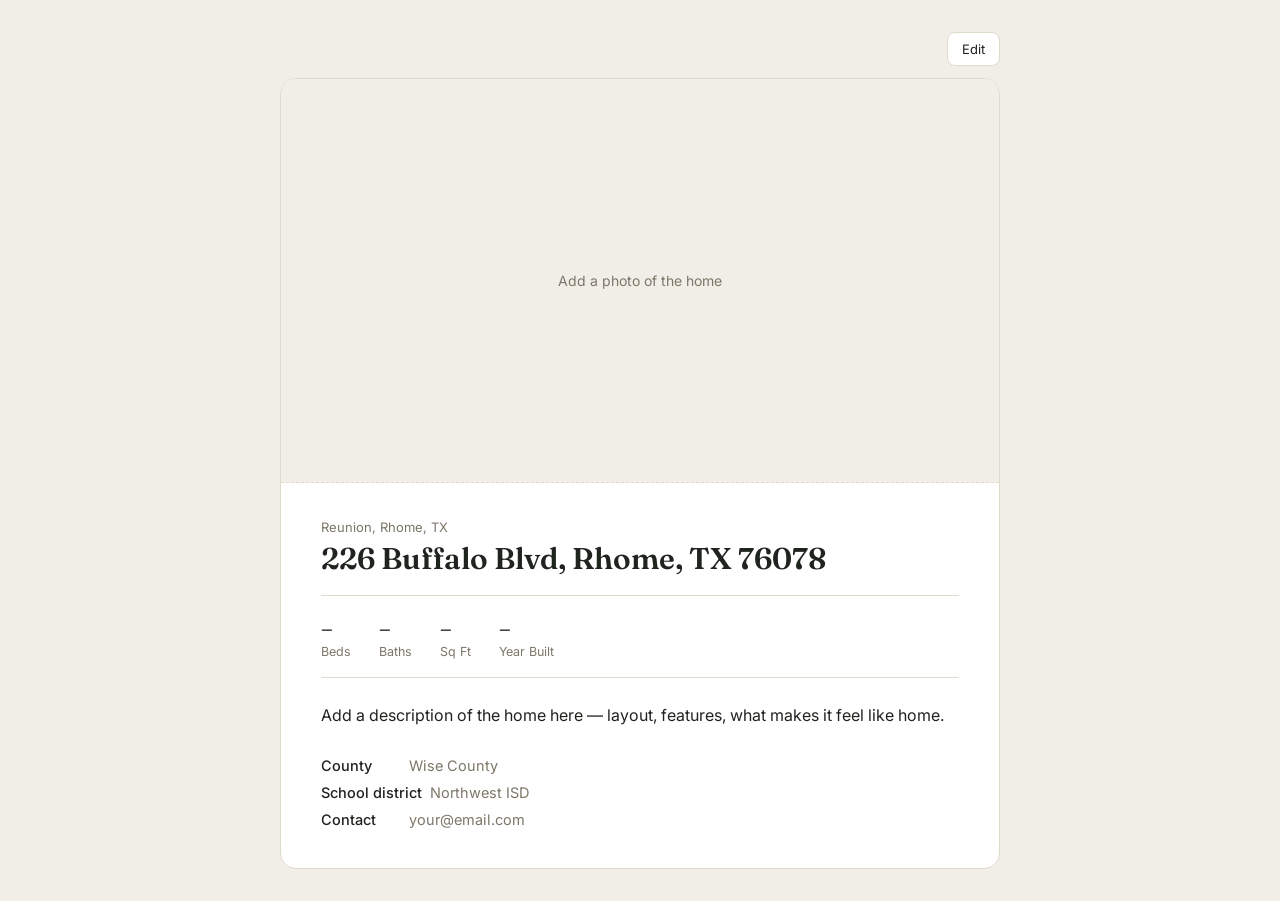
==== Test Page.html @ f7ece691 "Create property page with editable fields and photo upload This HTML file contains the structure and" ====
<!DOCTYPE html>
<html lang="en">
<head>
<meta charset="UTF-8">
<meta name="viewport" content="width=device-width, initial-scale=1.0">
<title>226 Buffalo Blvd</title>
<link rel="preconnect" href="https://fonts.googleapis.com">
<link href="https://fonts.googleapis.com/css2?family=Fraunces:opsz,wght@9..144,400;9..144,600&family=Inter:wght@400;500;600&display=swap" rel="stylesheet">
<style>
  :root{
    --bg:#F0EEE6; --card:#FFFFFF; --ink:#20241F; --muted:#7C7768;
    --accent:#4C6B5B; --line:#DEDACD;
  }
  @media (prefers-color-scheme: dark){
    :root:not([data-theme="light"]){
      --bg:#181A16; --card:#22251F; --ink:#EDEAE0; --muted:#9B9584;
      --accent:#7FA893; --line:#33362C;
    }
  }
  :root[data-theme="dark"]{
    --bg:#181A16; --card:#22251F; --ink:#EDEAE0; --muted:#9B9584;
    --accent:#7FA893; --line:#33362C;
  }
  *{box-sizing:border-box;}
  body{
    margin:0; background:var(--bg); color:var(--ink);
    font-family:'Inter',sans-serif; min-height:100vh; padding:32px 16px;
  }
  .page{width:100%; max-width:720px; margin:0 auto;}
  .toolbar{display:flex; justify-content:flex-end; gap:8px; margin-bottom:12px;}
  .btn{
    font-family:'Inter',sans-serif; font-size:13px; padding:8px 14px;
    border-radius:8px; border:1px solid var(--line); background:var(--card);
    color:var(--ink); cursor:pointer;
  }
  .btn.primary{background:var(--accent); color:#fff; border-color:var(--accent); display:none;}
  body.editing .btn.primary{display:inline-block;}
  .card{
    background:var(--card); border:1px solid var(--line); border-radius:16px;
    overflow:hidden;
  }
  .photo-wrap{position:relative; width:100%; aspect-ratio:16/9; background:var(--bg);}
  .photo{width:100%; height:100%; object-fit:cover; display:block;}
  .photo-placeholder{
    width:100%; height:100%; display:flex; align-items:center; justify-content:center;
    color:var(--muted); font-size:14px; border-bottom:1px dashed var(--line);
  }
  .photo-edit{
    display:none; position:absolute; bottom:14px; right:14px;
    padding:8px 14px; border-radius:8px; background:var(--accent);
    color:#fff; align-items:center; justify-content:center; cursor:pointer;
    font-size:13px; border:none;
  }
  body.editing .photo-edit{display:flex;}
  .content{padding:36px 40px 40px;}
  .eyebrow{color:var(--muted); font-size:13px; margin:0 0 6px; outline:none;}
  h1{
    font-family:'Fraunces',serif; font-weight:600; font-size:30px;
    margin:0 0 18px; line-height:1.2; outline:none;
  }
  .facts{
    display:flex; gap:28px; padding:18px 0; margin:0 0 24px;
    border-top:1px solid var(--line); border-bottom:1px solid var(--line);
  }
  .fact{display:flex; flex-direction:column; gap:2px;}
  .fact .num{font-family:'Fraunces',serif; font-size:22px; font-weight:600; outline:none;}
  .fact .lbl{font-size:12.5px; color:var(--muted);}
  .desc{
    color:var(--ink); font-size:16px; line-height:1.7; margin:0 0 28px; outline:none;
  }
  .info{display:flex; flex-direction:column; gap:10px; font-size:14.5px; color:var(--muted);}
  .info-row{display:flex; gap:8px;}
  .info-row .label{font-weight:500; color:var(--ink); min-width:80px;}
  .info-row .value{outline:none; color:var(--muted);}
  [contenteditable="true"]{cursor:text;}
  body.editing [contenteditable="true"]:hover{background:var(--bg); border-radius:4px;}
  .hint{text-align:center; font-size:12px; color:var(--muted); margin-top:16px; display:none;}
  body.editing .hint{display:block;}
  input[type=file]{display:none;}
</style>
</head>
<body>
<div class="page">
  <div class="toolbar">
    <button class="btn" id="editBtn">Edit</button>
    <button class="btn primary" id="doneBtn">Done</button>
  </div>

  <div class="card">
    <div class="photo-wrap">
      <img class="photo" id="photoImg" style="display:none;">
      <div class="photo-placeholder" id="photoPlaceholder">Add a photo of the home</div>
      <button class="photo-edit" id="photoEditBtn">Change photo</button>
      <input type="file" id="photoInput" accept="image/*">
    </div>

    <div class="content">
      <p class="eyebrow" contenteditable="false" id="subdivision">Reunion, Rhome, TX</p>
      <h1 contenteditable="false" id="address">226 Buffalo Blvd, Rhome, TX 76078</h1>

      <div class="facts">
        <div class="fact"><span class="num" contenteditable="false" id="beds">–</span><span class="lbl">Beds</span></div>
        <div class="fact"><span class="num" contenteditable="false" id="baths">–</span><span class="lbl">Baths</span></div>
        <div class="fact"><span class="num" contenteditable="false" id="sqft">–</span><span class="lbl">Sq Ft</span></div>
        <div class="fact"><span class="num" contenteditable="false" id="year">–</span><span class="lbl">Year Built</span></div>
      </div>

      <p class="desc" contenteditable="false" id="desc">Add a description of the home here — layout, features, what makes it feel like home.</p>

      <div class="info">
        <div class="info-row"><span class="label">County</span><span class="value" contenteditable="false" id="county">Wise County</span></div>
        <div class="info-row"><span class="label">School district</span><span class="value" contenteditable="false" id="school">Northwest ISD</span></div>
        <div class="info-row"><span class="label">Contact</span><span class="value" contenteditable="false" id="contact">your@email.com</span></div>
      </div>
      <div class="hint">Click any text to edit it. Click "Change photo" to add a picture of the home.</div>
    </div>
  </div>
</div>

<script>
const editableIds = ['subdivision','address','beds','baths','sqft','year','desc','county','school','contact'];
const body = document.body;
const editBtn = document.getElementById('editBtn');
const doneBtn = document.getElementById('doneBtn');
const photoImg = document.getElementById('photoImg');
const photoPlaceholder = document.getElementById('photoPlaceholder');
const photoEditBtn = document.getElementById('photoEditBtn');
const photoInput = document.getElementById('photoInput');

function save(){
  try{
    const data = {};
    editableIds.forEach(id => data[id] = document.getElementById(id).innerText);
    data.photo = photoImg.dataset.src || '';
    localStorage.setItem('propertyPageData', JSON.stringify(data));
  }catch(e){ console.error('save failed', e); }
}

function load(){
  try{
    const raw = localStorage.getItem('propertyPageData');
    if(!raw) return;
    const data = JSON.parse(raw);
    editableIds.forEach(id => { if(data[id]) document.getElementById(id).innerText = data[id]; });
    if(data.photo){
      photoImg.src = data.photo;
      photoImg.dataset.src = data.photo;
      photoImg.style.display = 'block';
      photoPlaceholder.style.display = 'none';
    }
  }catch(e){ console.error('load failed', e); }
}

editBtn.addEventListener('click', () => {
  body.classList.add('editing');
  editableIds.forEach(id => document.getElementById(id).contentEditable = 'true');
});

doneBtn.addEventListener('click', () => {
  body.classList.remove('editing');
  editableIds.forEach(id => document.getElementById(id).contentEditable = 'false');
  save();
});

photoEditBtn.addEventListener('click', () => photoInput.click());

photoInput.addEventListener('change', (e) => {
  const file = e.target.files[0];
  if(!file) return;
  const reader = new FileReader();
  reader.onload = (ev) => {
    photoImg.src = ev.target.result;
    photoImg.dataset.src = ev.target.result;
    photoImg.style.display = 'block';
    photoPlaceholder.style.display = 'none';
    save();
  };
  reader.readAsDataURL(file);
});

load();
</script>
</body>
</html>
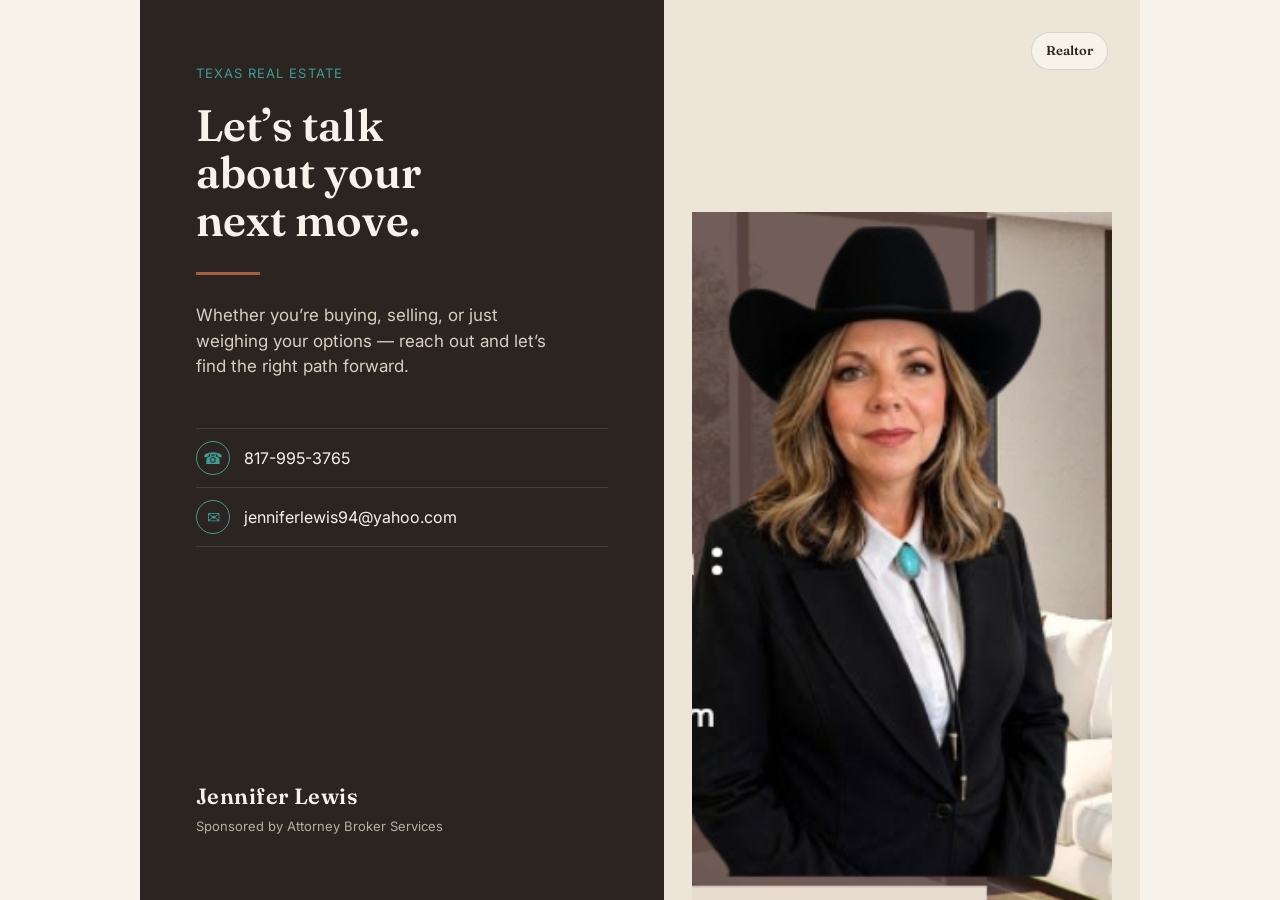
==== commit d4c4fb83: "Update fmt.Println message from 'Hello' to 'Goodbye'" ====
--- a/Test Page.html
+++ b/Test Page.html
@@ -2,183 +2,170 @@
 <html lang="en">
 <head>
 <meta charset="UTF-8">
-<meta name="viewport" content="width=device-width, initial-scale=1.0">
-<title>226 Buffalo Blvd</title>
+<meta name="viewport" content="width=device-width, initial-scale=1">
+<title>Jennifer Lewis | Real Estate</title>
 <link rel="preconnect" href="https://fonts.googleapis.com">
-<link href="https://fonts.googleapis.com/css2?family=Fraunces:opsz,wght@9..144,400;9..144,600&family=Inter:wght@400;500;600&display=swap" rel="stylesheet">
+<link href="https://fonts.googleapis.com/css2?family=Fraunces:opsz,wght@9..144,400;9..144,600;9..144,700&family=Inter:wght@400;500;600&display=swap" rel="stylesheet">
 <style>
   :root{
-    --bg:#F0EEE6; --card:#FFFFFF; --ink:#20241F; --muted:#7C7768;
-    --accent:#4C6B5B; --line:#DEDACD;
+    --charcoal:#2B2420;
+    --cream:#EDE6D8;
+    --turquoise:#3E9C93;
+    --clay:#A85D3E;
+    --bone:#F7F3EA;
   }
-  @media (prefers-color-scheme: dark){
-    :root:not([data-theme="light"]){
-      --bg:#181A16; --card:#22251F; --ink:#EDEAE0; --muted:#9B9584;
-      --accent:#7FA893; --line:#33362C;
-    }
+  *{box-sizing:border-box;margin:0;padding:0;}
+  body{
+    font-family:'Inter',sans-serif;
+    background:var(--bone);
+    color:var(--charcoal);
+    line-height:1.5;
   }
-  :root[data-theme="dark"]{
-    --bg:#181A16; --card:#22251F; --ink:#EDEAE0; --muted:#9B9584;
-    --accent:#7FA893; --line:#33362C;
+  .wrap{
+    max-width:1000px;
+    margin:0 auto;
+    display:grid;
+    grid-template-columns:1.1fr 1fr;
+    min-height:100vh;
   }
-  *{box-sizing:border-box;}
-  body{
-    margin:0; background:var(--bg); color:var(--ink);
-    font-family:'Inter',sans-serif; min-height:100vh; padding:32px 16px;
+  .left{
+    background:var(--charcoal);
+    color:var(--bone);
+    padding:64px 56px;
+    display:flex;
+    flex-direction:column;
+    justify-content:space-between;
+    position:relative;
   }
-  .page{width:100%; max-width:720px; margin:0 auto;}
-  .toolbar{display:flex; justify-content:flex-end; gap:8px; margin-bottom:12px;}
-  .btn{
-    font-family:'Inter',sans-serif; font-size:13px; padding:8px 14px;
-    border-radius:8px; border:1px solid var(--line); background:var(--card);
-    color:var(--ink); cursor:pointer;
+  .eyebrow{
+    font-size:13px;
+    letter-spacing:.08em;
+    color:var(--turquoise);
+    margin-bottom:18px;
   }
-  .btn.primary{background:var(--accent); color:#fff; border-color:var(--accent); display:none;}
-  body.editing .btn.primary{display:inline-block;}
-  .card{
-    background:var(--card); border:1px solid var(--line); border-radius:16px;
+  h1{
+    font-family:'Fraunces',serif;
+    font-weight:600;
+    font-size:44px;
+    line-height:1.08;
+    max-width:9ch;
+  }
+  .rule{
+    width:64px;
+    height:3px;
+    background:var(--clay);
+    margin:28px 0;
+  }
+  .tagline{
+    font-size:17px;
+    color:#D8CFC0;
+    max-width:32ch;
+  }
+  .contact{
+    margin-top:48px;
+  }
+  .contact a{
+    color:inherit;
+    text-decoration:none;
+  }
+  .contact-row{
+    display:flex;
+    align-items:center;
+    gap:14px;
+    padding:12px 0;
+    border-top:1px solid rgba(247,243,234,0.12);
+    font-size:16px;
+  }
+  .contact-row:last-child{border-bottom:1px solid rgba(247,243,234,0.12);}
+  .contact-row .ico{
+    width:34px;height:34px;flex:none;
+    border-radius:50%;
+    border:1px solid var(--turquoise);
+    display:flex;align-items:center;justify-content:center;
+    color:var(--turquoise);
+  }
+  .footer-name{
+    margin-top:56px;
+  }
+  .footer-name .name{
+    font-family:'Fraunces',serif;
+    font-weight:600;
+    font-size:22px;
+    letter-spacing:.02em;
+  }
+  .footer-name .sponsor{
+    font-size:13px;
+    color:#B9AF9E;
+    margin-top:4px;
+  }
+  .right{
+    position:relative;
+    background:var(--cream);
+    display:flex;
+    align-items:flex-end;
+    justify-content:center;
     overflow:hidden;
   }
-  .photo-wrap{position:relative; width:100%; aspect-ratio:16/9; background:var(--bg);}
-  .photo{width:100%; height:100%; object-fit:cover; display:block;}
-  .photo-placeholder{
-    width:100%; height:100%; display:flex; align-items:center; justify-content:center;
-    color:var(--muted); font-size:14px; border-bottom:1px dashed var(--line);
+  .right img{
+    width:100%;
+    max-width:420px;
+    height:auto;
+    display:block;
+    object-fit:cover;
+    filter:saturate(1.03);
   }
-  .photo-edit{
-    display:none; position:absolute; bottom:14px; right:14px;
-    padding:8px 14px; border-radius:8px; background:var(--accent);
-    color:#fff; align-items:center; justify-content:center; cursor:pointer;
-    font-size:13px; border:none;
+  .badge{
+    position:absolute;
+    top:32px;
+    right:32px;
+    background:var(--bone);
+    color:var(--charcoal);
+    font-family:'Fraunces',serif;
+    font-weight:600;
+    font-size:13px;
+    padding:8px 14px;
+    border-radius:999px;
+    border:1px solid rgba(43,36,32,0.15);
   }
-  body.editing .photo-edit{display:flex;}
-  .content{padding:36px 40px 40px;}
-  .eyebrow{color:var(--muted); font-size:13px; margin:0 0 6px; outline:none;}
-  h1{
-    font-family:'Fraunces',serif; font-weight:600; font-size:30px;
-    margin:0 0 18px; line-height:1.2; outline:none;
+  @media (max-width:760px){
+    .wrap{grid-template-columns:1fr;}
+    .left{padding:48px 32px;order:2;}
+    .right{order:1;padding-top:24px;}
+    h1{font-size:34px;}
   }
-  .facts{
-    display:flex; gap:28px; padding:18px 0; margin:0 0 24px;
-    border-top:1px solid var(--line); border-bottom:1px solid var(--line);
-  }
-  .fact{display:flex; flex-direction:column; gap:2px;}
-  .fact .num{font-family:'Fraunces',serif; font-size:22px; font-weight:600; outline:none;}
-  .fact .lbl{font-size:12.5px; color:var(--muted);}
-  .desc{
-    color:var(--ink); font-size:16px; line-height:1.7; margin:0 0 28px; outline:none;
-  }
-  .info{display:flex; flex-direction:column; gap:10px; font-size:14.5px; color:var(--muted);}
-  .info-row{display:flex; gap:8px;}
-  .info-row .label{font-weight:500; color:var(--ink); min-width:80px;}
-  .info-row .value{outline:none; color:var(--muted);}
-  [contenteditable="true"]{cursor:text;}
-  body.editing [contenteditable="true"]:hover{background:var(--bg); border-radius:4px;}
-  .hint{text-align:center; font-size:12px; color:var(--muted); margin-top:16px; display:none;}
-  body.editing .hint{display:block;}
-  input[type=file]{display:none;}
 </style>
 </head>
 <body>
-<div class="page">
-  <div class="toolbar">
-    <button class="btn" id="editBtn">Edit</button>
-    <button class="btn primary" id="doneBtn">Done</button>
+<div class="wrap">
+  <div class="left">
+    <div>
+      <div class="eyebrow">TEXAS REAL ESTATE</div>
+      <h1>Let&rsquo;s talk about your next move.</h1>
+      <div class="rule"></div>
+      <p class="tagline">Whether you&rsquo;re buying, selling, or just weighing your options &mdash; reach out and let&rsquo;s find the right path forward.</p>
+
+      <div class="contact">
+        <div class="contact-row">
+          <span class="ico">&#9742;</span>
+          <a href="tel:8179953765">817-995-3765</a>
+        </div>
+        <div class="contact-row">
+          <span class="ico">&#9993;</span>
+          <a href="mailto:jenniferlewis94@yahoo.com">jenniferlewis94@yahoo.com</a>
+        </div>
+      </div>
+    </div>
+
+    <div class="footer-name">
+      <div class="name">Jennifer Lewis</div>
+      <div class="sponsor">Sponsored by Attorney Broker Services</div>
+    </div>
   </div>
 
-  <div class="card">
-    <div class="photo-wrap">
-      <img class="photo" id="photoImg" style="display:none;">
-      <div class="photo-placeholder" id="photoPlaceholder">Add a photo of the home</div>
-      <button class="photo-edit" id="photoEditBtn">Change photo</button>
-      <input type="file" id="photoInput" accept="image/*">
-    </div>
-
-    <div class="content">
-      <p class="eyebrow" contenteditable="false" id="subdivision">Reunion, Rhome, TX</p>
-      <h1 contenteditable="false" id="address">226 Buffalo Blvd, Rhome, TX 76078</h1>
-
-      <div class="facts">
-        <div class="fact"><span class="num" contenteditable="false" id="beds">–</span><span class="lbl">Beds</span></div>
-        <div class="fact"><span class="num" contenteditable="false" id="baths">–</span><span class="lbl">Baths</span></div>
-        <div class="fact"><span class="num" contenteditable="false" id="sqft">–</span><span class="lbl">Sq Ft</span></div>
-        <div class="fact"><span class="num" contenteditable="false" id="year">–</span><span class="lbl">Year Built</span></div>
-      </div>
-
-      <p class="desc" contenteditable="false" id="desc">Add a description of the home here — layout, features, what makes it feel like home.</p>
-
-      <div class="info">
-        <div class="info-row"><span class="label">County</span><span class="value" contenteditable="false" id="county">Wise County</span></div>
-        <div class="info-row"><span class="label">School district</span><span class="value" contenteditable="false" id="school">Northwest ISD</span></div>
-        <div class="info-row"><span class="label">Contact</span><span class="value" contenteditable="false" id="contact">your@email.com</span></div>
-      </div>
-      <div class="hint">Click any text to edit it. Click "Change photo" to add a picture of the home.</div>
-    </div>
+  <div class="right">
+    <div class="badge">Realtor</div>
+    <img src="[data-uri]" alt="Jennifer Lewis">
   </div>
 </div>
-
-<script>
-const editableIds = ['subdivision','address','beds','baths','sqft','year','desc','county','school','contact'];
-const body = document.body;
-const editBtn = document.getElementById('editBtn');
-const doneBtn = document.getElementById('doneBtn');
-const photoImg = document.getElementById('photoImg');
-const photoPlaceholder = document.getElementById('photoPlaceholder');
-const photoEditBtn = document.getElementById('photoEditBtn');
-const photoInput = document.getElementById('photoInput');
-
-function save(){
-  try{
-    const data = {};
-    editableIds.forEach(id => data[id] = document.getElementById(id).innerText);
-    data.photo = photoImg.dataset.src || '';
-    localStorage.setItem('propertyPageData', JSON.stringify(data));
-  }catch(e){ console.error('save failed', e); }
-}
-
-function load(){
-  try{
-    const raw = localStorage.getItem('propertyPageData');
-    if(!raw) return;
-    const data = JSON.parse(raw);
-    editableIds.forEach(id => { if(data[id]) document.getElementById(id).innerText = data[id]; });
-    if(data.photo){
-      photoImg.src = data.photo;
-      photoImg.dataset.src = data.photo;
-      photoImg.style.display = 'block';
-      photoPlaceholder.style.display = 'none';
-    }
-  }catch(e){ console.error('load failed', e); }
-}
-
-editBtn.addEventListener('click', () => {
-  body.classList.add('editing');
-  editableIds.forEach(id => document.getElementById(id).contentEditable = 'true');
-});
-
-doneBtn.addEventListener('click', () => {
-  body.classList.remove('editing');
-  editableIds.forEach(id => document.getElementById(id).contentEditable = 'false');
-  save();
-});
-
-photoEditBtn.addEventListener('click', () => photoInput.click());
-
-photoInput.addEventListener('change', (e) => {
-  const file = e.target.files[0];
-  if(!file) return;
-  const reader = new FileReader();
-  reader.onload = (ev) => {
-    photoImg.src = ev.target.result;
-    photoImg.dataset.src = ev.target.result;
-    photoImg.style.display = 'block';
-    photoPlaceholder.style.display = 'none';
-    save();
-  };
-  reader.readAsDataURL(file);
-});
-
-load();
-</script>
 </body>
 </html>
